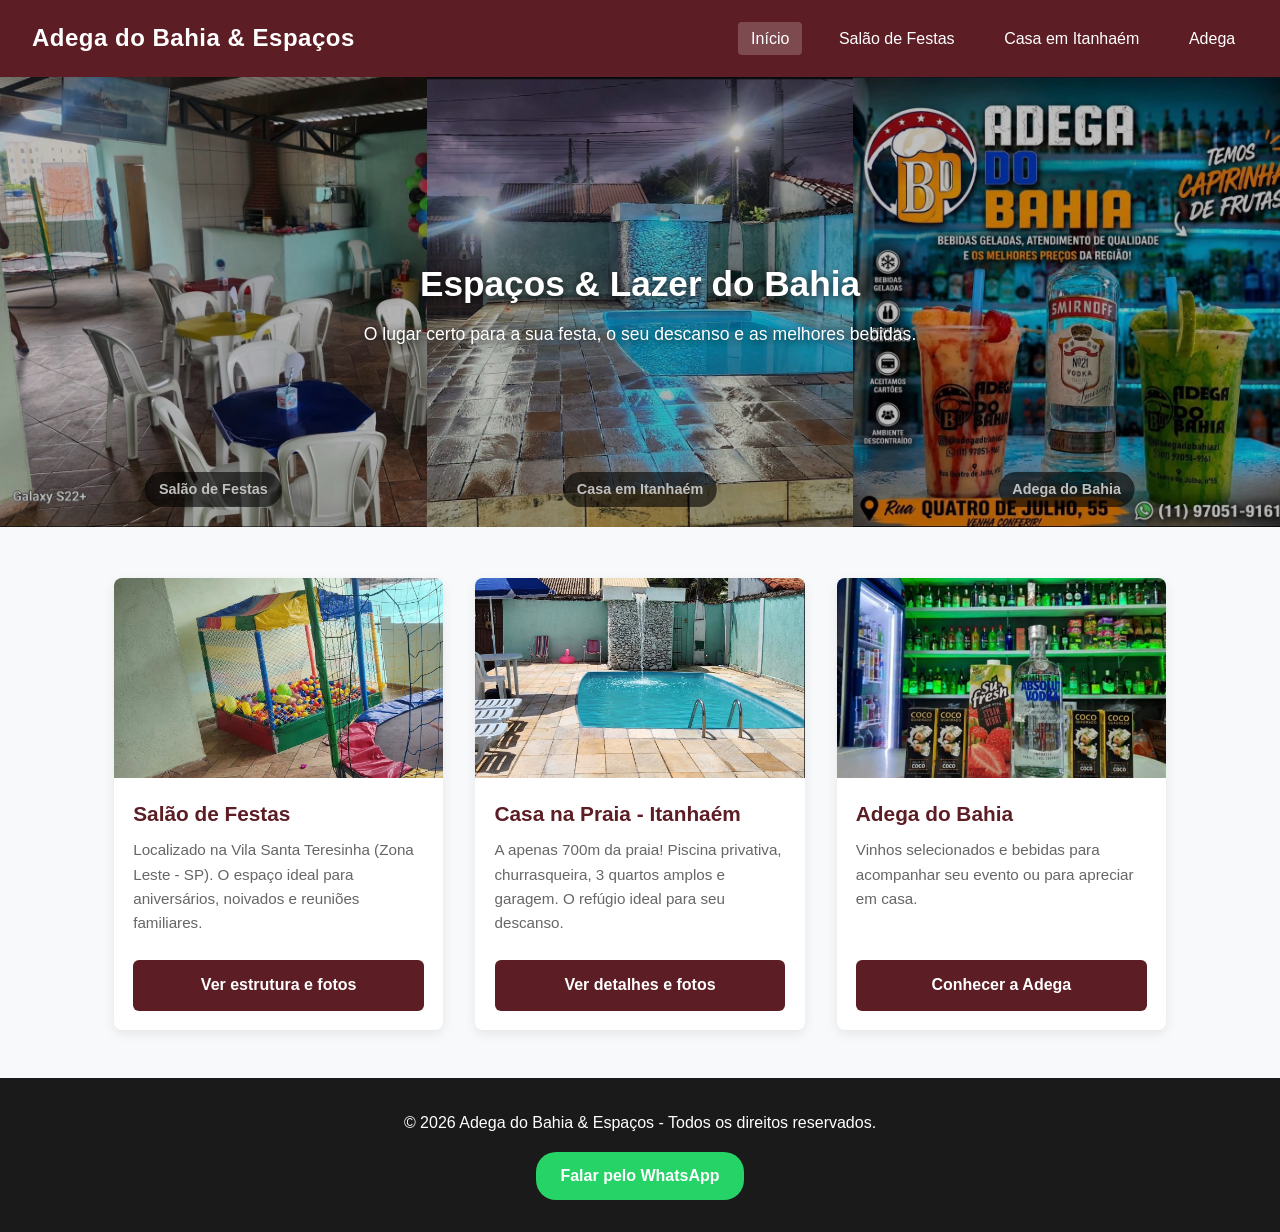
==== index.html @ 22801fde "Projeto Apresentável, só falta algumas finalizações" ====
<!DOCTYPE html>
<html lang="pt-BR">

<head>
  <meta charset="UTF-8">
  <meta name="viewport" content="width=device-width, initial-scale=1.0">
  <title>Adega do Bahia & Espaços | Festas, Lazer e Vinhos</title>
  <link rel="shortcut icon" href="imagens/favicon.jpeg" type="image/x-icon">
  <link rel="shortcut icon" href="imagens/favicon.jpeg" type="image/x-icon">
  <link rel="stylesheet" href="style.css">
  <link rel="stylesheet" href="responsividade.css">
</head>

<body>

  <!-- Cabeçalho e Navegação -->
  <header>
    <div class="logo">
      <h1>Adega do Bahia & Espaços</h1>
    </div>
    <nav>
      <ul>
        <li><a href="index.html" class="active">Início</a></li>
        <li><a href="salao.html">Salão de Festas</a></li>
        <li><a href="praia.html">Casa em Itanhaém</a></li>
        <li><a href="adega.html">Adega</a></li>
      </ul>
    </nav>
  </header>

  
  <!-- Banner Principal em Mosaico -->
  <section class="hero-mosaico">
    <div class="mosaico-item" style="background-image: url('imagens/salao.jpeg');">
      <span>Salão de Festas</span>
    </div>
    <div class="mosaico-item" style="background-image: url('imagens/casadepraia.jpeg');">
      <span>Casa em Itanhaém</span>
    </div>
    <div class="mosaico-item" style="background-image: url('imagens/adega.jpeg');">
      <span>Adega do Bahia</span>
    </div>
    <div class="hero-overlay">
      <h2>Espaços & Lazer do Bahia</h2>
      <p>O lugar certo para a sua festa, o seu descanso e as melhores bebidas.</p>
    </div>
  </section>

<br><br>

  <!-- Cartões dos Serviços -->
  <main class="servicos-grid">

    <!-- Cartão Salão -->
    <article class="card">
      <img src="imagens/img-salaofesta.jpeg" alt="Salão de Festas Zona Leste">
      <h3>Salão de Festas</h3>
      <p>Localizado na Vila Santa Teresinha (Zona Leste - SP). O espaço ideal para aniversários, noivados e reuniões
        familiares.</p>
      <a href="salao.html" class="btn">Ver estrutura e fotos</a>
    </article>

    <!-- Cartão Casa de Praia -->
    <article class="card">
      <img src="imagens/imagem-praia.jpeg" alt="Casa de Praia em Itanhaém">
      <h3>Casa na Praia - Itanhaém</h3>
      <p>A apenas 700m da praia! Piscina privativa, churrasqueira, 3 quartos amplos e garagem. O refúgio ideal para seu
        descanso.</p>
      <a href="praia.html" class="btn">Ver detalhes e fotos</a>
    </article>

    <!-- Cartão Adega -->
    <article class="card">
      <img src="imagens/imagem-adega.jpeg" alt="Adega do Bahia">
      <h3>Adega do Bahia</h3>
      <p>Vinhos selecionados e bebidas para acompanhar seu evento ou para apreciar em casa.</p>
      <a href="adega.html" class="btn">Conhecer a Adega</a>
    </article>

  </main>

  <!-- Rodapé -->
  <footer>
    <p>&copy; 2026 Adega do Bahia & Espaços - Todos os direitos reservados.</p>
    <a href="https://wa.me/5511988083419" target="_blank" class="whatsapp-btn">Falar pelo WhatsApp</a>
  </footer>

  <script src="script.js"></script>
</body>

</html>
---- style.css ----
/* ==========================================================================
   1. CONFIGURAÇÕES GERAIS E VARIÁVEIS
   ========================================================================== */
* {
  margin: 0;
  padding: 0;
  box-sizing: border-box;
  font-family: 'Segoe UI', Roboto, Helvetica, Arial, sans-serif;
}

:root {
  --primary-color: #5c1d24;      /* Tom de vinho elegante */
  --primary-hover: #401318;
  --secondary-color: #25d366;    /* Verde WhatsApp */
  --secondary-hover: #1ebc57;
  --bg-color: #f8f9fa;
  --card-bg: #ffffff;
  --text-color: #333333;
  --text-muted: #666666;
  --border-radius: 8px;
  --shadow: 0 4px 12px rgba(0, 0, 0, 0.08);
}

body {
  background-color: var(--bg-color);
  color: var(--text-color);
  line-height: 1.6;
  display: flex;
  flex-direction: column;
  min-height: 100vh;
}

/* ==========================================================================
   2. CABEÇALHO E NAVEGAÇÃO
   ========================================================================== */
header {
  background-color: var(--primary-color);
  color: #ffffff;
  padding: 1.2rem 2rem;
  display: flex;
  justify-content: space-between;
  align-items: center;
  box-shadow: 0 2px 8px rgba(0,0,0,0.15);
}

header .logo h1 {
  font-size: 1.5rem;
  font-weight: 700;
  letter-spacing: 0.5px;
}

nav ul {
  display: flex;
  list-style: none;
  gap: 1.5rem;
}

nav a {
  color: #ffffff;
  text-decoration: none;
  font-weight: 500;
  padding: 0.5rem 0.8rem;
  border-radius: 4px;
  transition: background-color 0.3s ease;
}

nav a:hover,
nav a.active {
  background-color: rgba(255, 255, 255, 0.2);
}

/* Banner Mosaico Dividido em 3 */
.hero-mosaico {
  position: relative;
  display: flex;
  height: 450px;
  width: 100%;
  overflow: hidden;
}

.mosaico-item {
  flex: 1;
  background-size: cover;
  background-position: center;
  position: relative;
  transition: flex 0.5s ease;
  filter: brightness(0.75);
}

.mosaico-item:hover {
  flex: 1.3;
  filter: brightness(0.9);
}

.mosaico-item span {
  position: absolute;
  bottom: 20px;
  left: 50%;
  transform: translateX(-50%);
  color: #ffffff;
  font-weight: bold;
  background-color: rgba(0, 0, 0, 0.6);
  padding: 6px 14px;
  border-radius: 20px;
  font-size: 0.9rem;
  white-space: nowrap;
}

.hero-overlay {
  position: absolute;
  top: 50%;
  left: 50%;
  transform: translate(-50%, -50%);
  text-align: center;
  color: #ffffff;
  pointer-events: none;
  z-index: 2;
  text-shadow: 0 2px 8px rgba(0,0,0,0.8);
  width: 90%;
}

.hero-overlay h2 {
  font-size: 2.2rem;
  margin-bottom: 0.5rem;
}

.hero-overlay p {
  font-size: 1.1rem;
}

/* ==========================================================================
   4. GRID DE CARTÕES (HOME)
   ========================================================================== */
.servicos-grid {
  display: grid;
  grid-template-columns: repeat(auto-fit, minmax(280px, 1fr));
  gap: 2rem;
  max-width: 1100px;
  margin: 0 auto 3rem auto;
  padding: 0 1.5rem;
  width: 100%;
}

.card {
  background-color: var(--card-bg);
  border-radius: var(--border-radius);
  overflow: hidden;
  box-shadow: var(--shadow);
  display: flex;
  flex-direction: column;
  transition: transform 0.3s ease, box-shadow 0.3s ease;
}

.card:hover {
  transform: translateY(-5px);
  box-shadow: 0 8px 20px rgba(0, 0, 0, 0.12);
}

.card img {
  width: 100%;
  height: 200px;
  object-fit: cover;
}

.card h3 {
  font-size: 1.3rem;
  padding: 1.2rem 1.2rem 0.5rem 1.2rem;
  color: var(--primary-color);
}

.card p {
  padding: 0 1.2rem 1.5rem 1.2rem;
  color: var(--text-muted);
  font-size: 0.95rem;
  flex-grow: 1;
}

/* ==========================================================================
   5. PÁGINAS INTERNAS (SALAO, PRAIA, ADEGA)
   ========================================================================== */
.conteudo-pagina {
  max-width: 1000px;
  margin: 2rem auto;
  padding: 0 1.5rem;
  width: 100%;
}

.conteudo-pagina h2 {
  font-size: 2rem;
  color: var(--primary-color);
  margin-bottom: 0.3rem;
}

.subtitulo {
  color: var(--text-muted);
  font-size: 1.1rem;
  margin-bottom: 2rem;
}

/* Galeria de Fotos */
.galeria {
  display: grid;
  grid-template-columns: repeat(auto-fit, minmax(250px, 1fr));
  gap: 1.2rem;
  margin-bottom: 2.5rem;
}

.galeria img {
  width: 100%;
  height: 200px;
  object-fit: cover;
  border-radius: var(--border-radius);
  box-shadow: var(--shadow);
}

/* Lista de Detalhes */
.detalhes {
  background-color: var(--card-bg);
  padding: 2rem;
  border-radius: var(--border-radius);
  box-shadow: var(--shadow);
}

.detalhes h3 {
  margin-bottom: 1rem;
  color: var(--primary-color);
}

.detalhes ul {
  list-style: none;
  margin-bottom: 2rem;
}

.detalhes li {
  padding: 0.5rem 0;
  border-bottom: 1px solid #eeeeee;
  position: relative;
  padding-left: 1.5rem;
}

.detalhes li::before {
  content: "✓";
  position: absolute;
  left: 0;
  color: var(--primary-color);
  font-weight: bold;
}

/* Caixas de Chamada (CTA) */
.cta-box {
  background-color: #f1f3f5;
  padding: 1.5rem;
  border-radius: var(--border-radius);
  text-align: center;
  margin-top: 1.5rem;
}

.cta-box h3 {
  font-size: 1.1rem;
  margin-bottom: 1rem;
  color: var(--text-color);
}

/* ==========================================================================
   6. BOTÕES
   ========================================================================== */
.btn {
  display: inline-block;
  padding: 0.8rem 1.4rem;
  background-color: var(--primary-color);
  color: #ffffff;
  text-decoration: none;
  font-weight: 600;
  border-radius: 6px;
  text-align: center;
  transition: background-color 0.3s ease;
  margin: 0 1.2rem 1.2rem 1.2rem;
}

.btn:hover {
  background-color: var(--primary-hover);
}

.btn-whats {
  background-color: var(--secondary-color);
  margin: 0;
  font-size: 1.05rem;
}

.btn-whats:hover {
  background-color: var(--secondary-hover);
}

/* ==========================================================================
   7. RODAPÉ
   ========================================================================== */
footer {
  margin-top: auto;
  background-color: #1a1a1a;
  color: #ffffff;
  text-align: center;
  padding: 2rem 1.5rem;
  display: flex;
  flex-direction: column;
  align-items: center;
  gap: 1rem;
}

.whatsapp-btn {
  background-color: var(--secondary-color);
  color: #ffffff;
  padding: 0.7rem 1.5rem;
  text-decoration: none;
  font-weight: 600;
  border-radius: 20px;
  transition: background-color 0.3s ease;
}

.whatsapp-btn:hover {
  background-color: var(--secondary-hover);
}
---- responsividade.css ----
/* ==========================================================================
   AJUSTES RESPONSIVOS (CELULARES E TABLETS)
   ========================================================================== */

/* Tablets e Celulares Maiores (até 768px) */
@media (max-width: 768px) {
  header {
    flex-direction: column;
    gap: 1rem;
    text-align: center;
    padding: 1rem;
  }

  nav ul {
    gap: 0.5rem;
    flex-wrap: wrap;
    justify-content: center;
  }

  nav a {
    font-size: 0.95rem;
    padding: 0.4rem 0.6rem;
  }

  .hero {
    padding: 2.5rem 1rem;
  }

  .hero h2 {
    font-size: 1.6rem;
  }

  .hero p {
    font-size: 0.95rem;
  }

  .conteudo-pagina h2 {
    font-size: 1.6rem;
  }

  .subtitulo {
    font-size: 1rem;
  }

  .detalhes {
    padding: 1.2rem;
  }

/* Base Desktop */
.hero-mosaico {
  position: relative;
  display: flex;
  height: 420px;
  width: 100%;
  overflow: hidden;
}

.mosaico-item {
  flex: 1;
  background-size: cover;
  background-position: center;
  position: relative;
  transition: flex 0.5s ease;
  filter: brightness(0.7);
}

.mosaico-item:hover {
  flex: 1.4;
  filter: brightness(0.85);
}

.mosaico-item span {
  position: absolute;
  bottom: 25px;
  left: 50%;
  transform: translateX(-50%);
  color: #fff;
  font-weight: 600;
  background-color: rgba(0, 0, 0, 0.65);
  padding: 6px 16px;
  border-radius: 20px;
  font-size: 0.85rem;
  white-space: nowrap;
}

.hero-overlay {
  position: absolute;
  top: 50%;
  left: 50%;
  transform: translate(-50%, -50%);
  text-align: center;
  color: #ffffff;
  pointer-events: none;
  z-index: 2;
  text-shadow: 0 2px 10px rgba(0,0,0,0.85);
  width: 85%;
}

.hero-overlay h2 {
  font-size: 2.2rem;
  margin-bottom: 0.5rem;
}

.hero-overlay p {
  font-size: 1.1rem;
}

  .hero-mosaico {
    height: 320px;
    flex-direction: row;
    overflow-x: auto;
    scroll-snap-type: x mandatory;
    scroll-behavior: smooth;
    -webkit-overflow-scrolling: touch;
  }

  .mosaico-item {
    flex: 0 0 100%; /* Cada imagem ocupa 100% da tela no celular */
    width: 100%;
    height: 100%;
    scroll-snap-align: start;
    filter: brightness(0.65); /* Mantém o fundo escuro para destacar o texto */
  }

  .hero-overlay {
    width: 90%;
  }

  .hero-overlay h2 {
    font-size: 1.6rem;
  }

  .hero-overlay p {
    font-size: 0.95rem;
  }

  .mosaico-item span {
    bottom: 15px;
    font-size: 0.75rem;
  }
}


/* Celulares Pequenos (até 480px) */
@media (max-width: 480px) {
  header .logo h1 {
    font-size: 1.2rem;
  }

  .servicos-grid {
    grid-template-columns: 1fr;
    padding: 0 1rem;
  }

  .galeria {
    grid-template-columns: 1fr;
  }

  .btn {
    display: block;
    margin: 0 1rem 1rem 1rem;
  }

  .btn-whats {
    margin: 0;
    width: 100%;
  }

  footer {
    padding: 1.5rem 1rem;
    font-size: 0.9rem;
  }
}
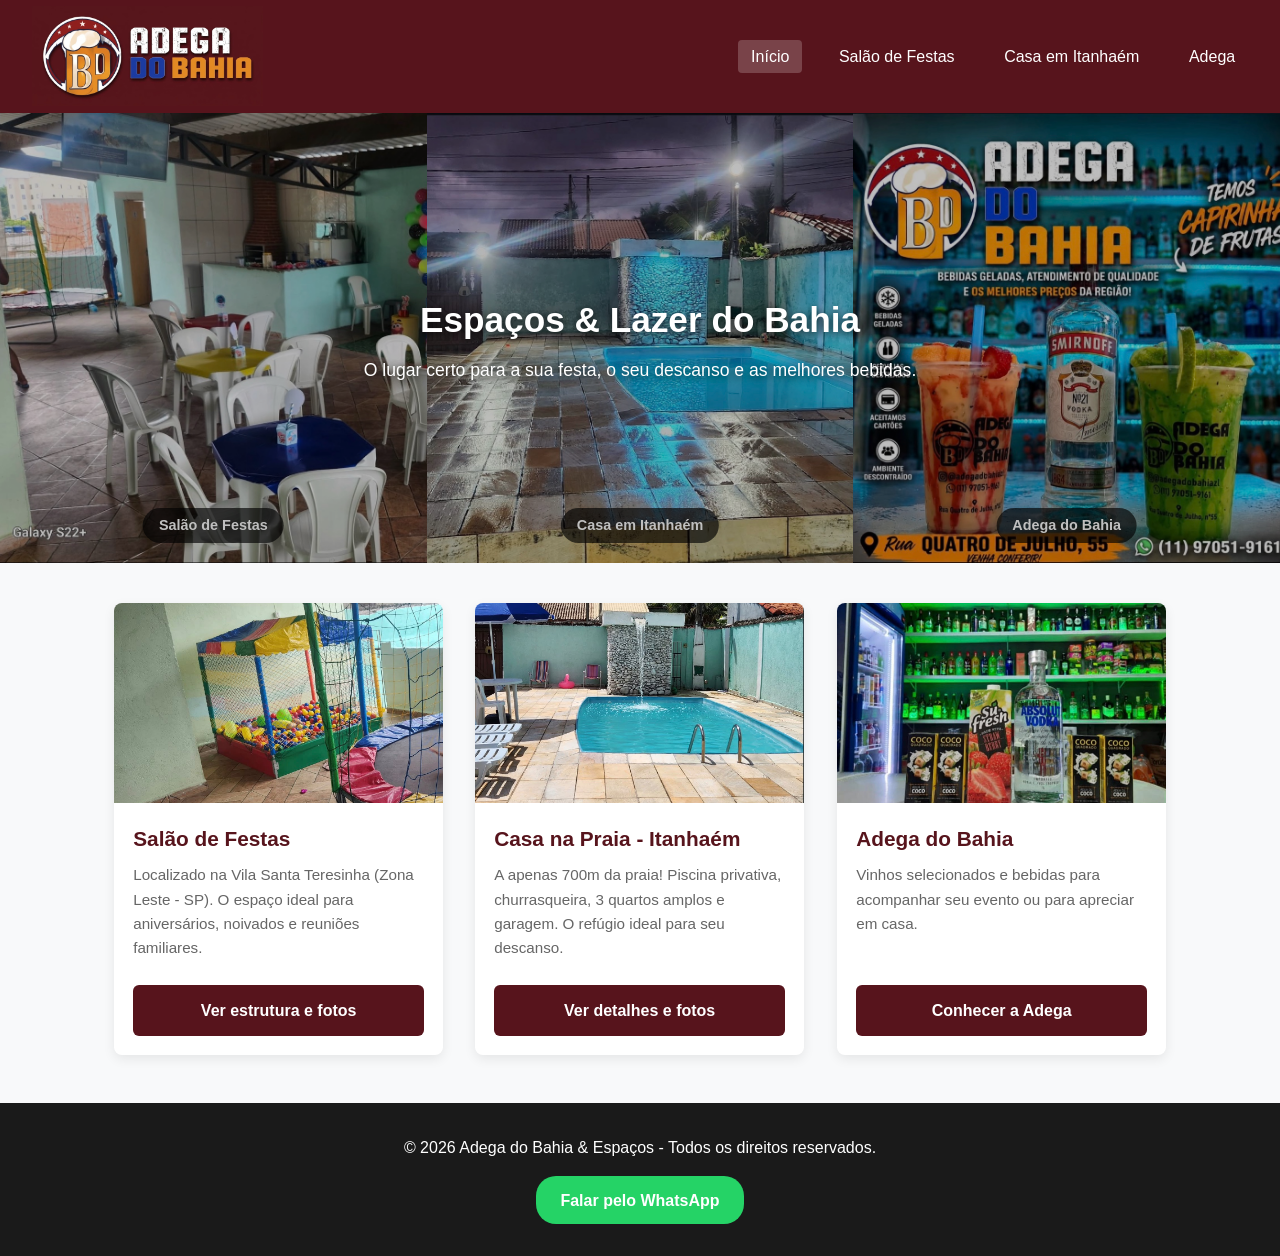
==== commit 59c268f0: "Ajustes Finais" ====
--- a/index.html
+++ b/index.html
@@ -4,9 +4,26 @@
 <head>
   <meta charset="UTF-8">
   <meta name="viewport" content="width=device-width, initial-scale=1.0">
-  <title>Adega do Bahia & Espaços | Festas, Lazer e Vinhos</title>
+  
+  <!-- SEO Básico -->
+  <title>Adega do Bahia & Espaços | Salão de Festas, Casa em Itanhaém e Adega</title>
+  <meta name="description" content="Espaços para eventos na Vila Santa Teresinha (Zona Leste SP), casa de praia com piscina em Itanhaém e adega com bebidas selecionadas. Reserve já!">
+  <meta name="robots" content="index, follow">
+  <!-- Subsitua 'https://www.adegadobahia.com.br' pelo seu domínio final quando tiver -->
+  <link rel="canonical" href="https://rafaelsil1.github.io/adegadobahia-landing-page/">
+
+  <!-- Favicon -->
   <link rel="shortcut icon" href="imagens/favicon.jpeg" type="image/x-icon">
-  <link rel="shortcut icon" href="imagens/favicon.jpeg" type="image/x-icon">
+
+  <!-- Open Graph / Redes Sociais e WhatsApp -->
+  <meta property="og:type" content="website">
+  <meta property="og:title" content="Adega do Bahia & Espaços | Festas, Lazer e Vinhos">
+  <meta property="og:description" content="Salão de festas na Zona Leste, casa de praia com piscina em Itanhaém e adega completa para seu evento.">
+  <meta property="og:image" content="imagens/logo.jpg">
+  <meta property="og:locale" content="pt_BR">
+
+  <!-- Font Awesome & CSS -->
+   <link rel="stylesheet" href="https://cdnjs.cloudflare.com/ajax/libs/font-awesome/6.5.1/css/all.min.css">
   <link rel="stylesheet" href="style.css">
   <link rel="stylesheet" href="responsividade.css">
 </head>
@@ -16,10 +33,30 @@
   <!-- Cabeçalho e Navegação -->
   <header>
     <div class="logo">
-      <h1>Adega do Bahia & Espaços</h1>
+      <a href="index.html">
+        <img src="imagens/logo.jpg" alt="Logo Adega do Bahia & Espaços" class="logo-desktop">
+        <img src="imagens/logo-versao-mobile.jpg" alt="Logo Adega do Bahia & Espaços" class="logo-mobile">
+      </a>
     </div>
-    <nav>
+
+    <!-- Navegação Desktop -->
+    <nav class="nav-desktop" aria-label="Navegação Principal">
       <ul>
+        <li><a href="index.html" class="active">Início</a></li>
+        <li><a href="salao.html">Salão de Festas</a></li>
+        <li><a href="praia.html">Casa em Itanhaém</a></li>
+        <li><a href="adega.html">Adega</a></li>
+      </ul>
+    </nav>
+
+    <!-- Botão Menu Mobile -->
+    <button class="menu-btn" id="menu-btn" aria-label="Abrir menu de navegação" aria-expanded="false" aria-controls="nav-menu">
+      <i class="fa-solid fa-bars"></i>
+    </button>
+
+    <!-- Menu Mobile -->
+    <nav class="nav-menu" id="nav-menu" aria-label="Navegação Mobile">
+      <ul class="ul-list2">
         <li><a href="index.html" class="active">Início</a></li>
         <li><a href="salao.html">Salão de Festas</a></li>
         <li><a href="praia.html">Casa em Itanhaém</a></li>
@@ -28,16 +65,20 @@
     </nav>
   </header>
 
-  
+  <!-- H1 Principal Oculto Visualmente (Crucial para SEO) -->
+  <h1 class="sr-only" style="position:absolute; width:1px; height:1px; padding:0; margin:-1px; overflow:hidden; clip:rect(0,0,0,0); border:0;">
+    Adega do Bahia e Espaços de Lazer
+  </h1>
+
   <!-- Banner Principal em Mosaico -->
-  <section class="hero-mosaico">
-    <div class="mosaico-item" style="background-image: url('imagens/salao.jpeg');">
+  <section class="hero-mosaico" aria-label="Apresentação dos Espaços">
+    <div class="mosaico-item" style="background-image: url('imagens/salao.jpeg');" role="img" aria-label="Salão de Festas do Bahia">
       <span>Salão de Festas</span>
     </div>
-    <div class="mosaico-item" style="background-image: url('imagens/casadepraia.jpeg');">
+    <div class="mosaico-item" style="background-image: url('imagens/casadepraia.jpeg');" role="img" aria-label="Casa de Praia em Itanhaém">
       <span>Casa em Itanhaém</span>
     </div>
-    <div class="mosaico-item" style="background-image: url('imagens/adega.jpeg');">
+    <div class="mosaico-item" style="background-image: url('imagens/adega.jpeg');" role="img" aria-label="Adega do Bahia">
       <span>Adega do Bahia</span>
     </div>
     <div class="hero-overlay">
@@ -46,32 +87,28 @@
     </div>
   </section>
 
-<br><br>
-
-  <!-- Cartões dos Serviços -->
-  <main class="servicos-grid">
+  <!-- Conteúdo Principal / Cartões dos Serviços -->
+  <main class="servicos-grid" id="conteudo-principal">
 
     <!-- Cartão Salão -->
     <article class="card">
-      <img src="imagens/img-salaofesta.jpeg" alt="Salão de Festas Zona Leste">
+      <img src="imagens/img-salaofesta.jpeg" alt="Salão de Festas para alugar na Vila Santa Teresinha, Zona Leste SP">
       <h3>Salão de Festas</h3>
-      <p>Localizado na Vila Santa Teresinha (Zona Leste - SP). O espaço ideal para aniversários, noivados e reuniões
-        familiares.</p>
+      <p>Localizado na Vila Santa Teresinha (Zona Leste - SP). O espaço ideal para aniversários, noivados e reuniões familiares.</p>
       <a href="salao.html" class="btn">Ver estrutura e fotos</a>
     </article>
 
     <!-- Cartão Casa de Praia -->
     <article class="card">
-      <img src="imagens/imagem-praia.jpeg" alt="Casa de Praia em Itanhaém">
+      <img src="imagens/imagem-praia.jpeg" alt="Casa de praia para temporada com piscina privativa em Itanhaém">
       <h3>Casa na Praia - Itanhaém</h3>
-      <p>A apenas 700m da praia! Piscina privativa, churrasqueira, 3 quartos amplos e garagem. O refúgio ideal para seu
-        descanso.</p>
+      <p>A apenas 700m da praia! Piscina privativa, churrasqueira, 3 quartos amplos e garagem. O refúgio ideal para seu descanso.</p>
       <a href="praia.html" class="btn">Ver detalhes e fotos</a>
     </article>
 
     <!-- Cartão Adega -->
     <article class="card">
-      <img src="imagens/imagem-adega.jpeg" alt="Adega do Bahia">
+      <img src="imagens/imagem-adega.jpeg" alt="Adega do Bahia com bebidas e vinhos selecionados">
       <h3>Adega do Bahia</h3>
       <p>Vinhos selecionados e bebidas para acompanhar seu evento ou para apreciar em casa.</p>
       <a href="adega.html" class="btn">Conhecer a Adega</a>
@@ -82,10 +119,10 @@
   <!-- Rodapé -->
   <footer>
     <p>&copy; 2026 Adega do Bahia & Espaços - Todos os direitos reservados.</p>
-    <a href="https://wa.me/5511988083419" target="_blank" class="whatsapp-btn">Falar pelo WhatsApp</a>
+    <a href="https://wa.me/5511988083419" target="_blank" rel="noopener noreferrer" class="whatsapp-btn">Falar pelo WhatsApp</a>
   </footer>
 
-  <script src="script.js"></script>
+  <script src="javascript.js"></script>
 </body>
 
 </html>
--- a/style.css
+++ b/style.css
@@ -1,6 +1,10 @@
 /* ==========================================================================
    1. CONFIGURAÇÕES GERAIS E VARIÁVEIS
    ========================================================================== */
+html {
+  scroll-behavior: smooth;
+}
+
 * {
   margin: 0;
   padding: 0;
@@ -9,9 +13,9 @@
 }
 
 :root {
-  --primary-color: #5c1d24;      /* Tom de vinho elegante */
+  --primary-color: #57141c;     /* Tom de vinho elegante */
   --primary-hover: #401318;
-  --secondary-color: #25d366;    /* Verde WhatsApp */
+  --secondary-color: #25d366;   /* Verde WhatsApp */
   --secondary-hover: #1ebc57;
   --bg-color: #f8f9fa;
   --card-bg: #ffffff;
@@ -30,23 +34,50 @@
   min-height: 100vh;
 }
 
+/* Classe utilitária de acessibilidade e SEO (H1 oculto) */
+.sr-only {
+  position: absolute !important;
+  width: 1px !important;
+  height: 1px !important;
+  padding: 0 !important;
+  margin: -1px !important;
+  overflow: hidden !important;
+  clip: rect(0, 0, 0, 0) !important;
+  white-space: nowrap !important;
+  border: 0 !important;
+}
+
 /* ==========================================================================
    2. CABEÇALHO E NAVEGAÇÃO
    ========================================================================== */
 header {
   background-color: var(--primary-color);
-  color: #ffffff;
-  padding: 1.2rem 2rem;
+  padding: 0.4rem 2rem;
   display: flex;
   justify-content: space-between;
   align-items: center;
-  box-shadow: 0 2px 8px rgba(0,0,0,0.15);
-}
-
-header .logo h1 {
-  font-size: 1.5rem;
-  font-weight: 700;
-  letter-spacing: 0.5px;
+  position: relative;
+  z-index: 10;
+}
+
+.logo a {
+  display: flex;
+  align-items: center;
+  text-decoration: none;
+}
+
+.logo-desktop {
+  display: block;
+  height: 100px;
+  width: auto;
+  object-fit: contain;
+}
+
+.logo-mobile {
+  display: none;
+  height: 60px;
+  width: auto;
+  object-fit: contain;
 }
 
 nav ul {
@@ -69,13 +100,35 @@
   background-color: rgba(255, 255, 255, 0.2);
 }
 
-/* Banner Mosaico Dividido em 3 */
+/* Botões do Menu Mobile (padrão oculto no desktop) */
+.nav-menu {
+  display: none;
+}
+
+.menu-btn {
+  cursor: pointer;
+  display: none;
+  background: none;
+  border: none;
+  padding: 0.5rem;
+}
+
+.menu-btn i {
+  color: #ffffff;
+  font-size: 1.8rem;
+}
+
+/* ==========================================================================
+   3. BANNER PRINCIPAL (HERO MOSAICO)
+   ========================================================================== */
 .hero-mosaico {
   position: relative;
   display: flex;
   height: 450px;
   width: 100%;
   overflow: hidden;
+  user-select: none;
+  -webkit-user-drag: none;
 }
 
 .mosaico-item {
@@ -83,8 +136,9 @@
   background-size: cover;
   background-position: center;
   position: relative;
-  transition: flex 0.5s ease;
+  transition: flex 0.5s ease, filter 0.5s ease;
   filter: brightness(0.75);
+  will-change: flex;
 }
 
 .mosaico-item:hover {
@@ -99,8 +153,8 @@
   transform: translateX(-50%);
   color: #ffffff;
   font-weight: bold;
-  background-color: rgba(0, 0, 0, 0.6);
-  padding: 6px 14px;
+  background-color: rgba(0, 0, 0, 0.65);
+  padding: 6px 16px;
   border-radius: 20px;
   font-size: 0.9rem;
   white-space: nowrap;
@@ -115,13 +169,14 @@
   color: #ffffff;
   pointer-events: none;
   z-index: 2;
-  text-shadow: 0 2px 8px rgba(0,0,0,0.8);
+  text-shadow: 0 2px 8px rgba(0, 0, 0, 0.8);
   width: 90%;
 }
 
 .hero-overlay h2 {
   font-size: 2.2rem;
   margin-bottom: 0.5rem;
+  font-weight: 700;
 }
 
 .hero-overlay p {
@@ -129,14 +184,14 @@
 }
 
 /* ==========================================================================
-   4. GRID DE CARTÕES (HOME)
+   4. GRID DE CARTÕES (INÍCIO)
    ========================================================================== */
 .servicos-grid {
   display: grid;
   grid-template-columns: repeat(auto-fit, minmax(280px, 1fr));
   gap: 2rem;
   max-width: 1100px;
-  margin: 0 auto 3rem auto;
+  margin: 2.5rem auto 3rem auto;
   padding: 0 1.5rem;
   width: 100%;
 }
@@ -149,6 +204,7 @@
   display: flex;
   flex-direction: column;
   transition: transform 0.3s ease, box-shadow 0.3s ease;
+  will-change: transform;
 }
 
 .card:hover {
@@ -185,6 +241,7 @@
   width: 100%;
 }
 
+.conteudo-pagina h1,
 .conteudo-pagina h2 {
   font-size: 2rem;
   color: var(--primary-color);
@@ -197,15 +254,76 @@
   margin-bottom: 2rem;
 }
 
-/* Galeria de Fotos */
+/* Slider / Carrossel de Fotos */
 .galeria {
+  display: flex;
+  align-items: center;
+  justify-content: center;
+  gap: 1.2rem;
+  margin-bottom: 2rem;
+  touch-action: pan-y;
+}
+
+.galeria img {
+  display: none;
+  width: 280px;
+  height: 200px;
+  object-fit: cover;
+  border-radius: 12px;
+  box-shadow: 0 4px 15px rgba(0, 0, 0, 0.15);
+  opacity: 0;
+  transform: scale(0.95);
+  transition: opacity 0.5s ease, transform 0.5s ease;
+  will-change: opacity, transform;
+}
+
+.galeria img.ativa {
+  display: block;
+  opacity: 1;
+  transform: scale(1);
+}
+
+/* Botões de Navegação do Carrossel */
+#prev,
+#next {
+  width: 48px;
+  height: 48px;
+  border-radius: 50%;
+  border: none;
+  background-color: var(--primary-color);
+  color: #ffffff;
+  font-size: 1.2rem;
+  font-weight: bold;
+  cursor: pointer;
+  display: flex;
+  align-items: center;
+  justify-content: center;
+  box-shadow: 0 4px 10px rgba(87, 20, 28, 0.3);
+  transition: all 0.3s ease;
+  will-change: transform;
+}
+
+#prev:hover,
+#next:hover {
+  background-color: var(--primary-hover);
+  transform: translateY(-3px);
+  box-shadow: 0 6px 14px rgba(64, 19, 24, 0.4);
+}
+
+#prev:active,
+#next:active {
+  transform: translateY(0) scale(0.95);
+}
+
+/* Galeria em Grade (Salão e Adega) */
+.galerya {
   display: grid;
   grid-template-columns: repeat(auto-fit, minmax(250px, 1fr));
   gap: 1.2rem;
   margin-bottom: 2.5rem;
 }
 
-.galeria img {
+.galerya img {
   width: 100%;
   height: 200px;
   object-fit: cover;
@@ -213,7 +331,7 @@
   box-shadow: var(--shadow);
 }
 
-/* Lista de Detalhes */
+/* Bloco de Detalhes */
 .detalhes {
   background-color: var(--card-bg);
   padding: 2rem;
@@ -221,9 +339,12 @@
   box-shadow: var(--shadow);
 }
 
+.detalhes h2,
 .detalhes h3 {
+  margin-top: 1rem;
   margin-bottom: 1rem;
   color: var(--primary-color);
+  font-size: 1.4rem;
 }
 
 .detalhes ul {
@@ -232,10 +353,10 @@
 }
 
 .detalhes li {
-  padding: 0.5rem 0;
+  padding: 0.6rem 0;
   border-bottom: 1px solid #eeeeee;
   position: relative;
-  padding-left: 1.5rem;
+  padding-left: 1.6rem;
 }
 
 .detalhes li::before {
@@ -246,15 +367,16 @@
   font-weight: bold;
 }
 
-/* Caixas de Chamada (CTA) */
+/* Caixas de Chamada para Ação (CTA) */
 .cta-box {
   background-color: #f1f3f5;
   padding: 1.5rem;
   border-radius: var(--border-radius);
   text-align: center;
-  margin-top: 1.5rem;
-}
-
+  margin-top: 1.8rem;
+}
+
+.cta-box h2,
 .cta-box h3 {
   font-size: 1.1rem;
   margin-bottom: 1rem;
@@ -273,7 +395,7 @@
   font-weight: 600;
   border-radius: 6px;
   text-align: center;
-  transition: background-color 0.3s ease;
+  transition: background-color 0.3s ease, transform 0.2s ease;
   margin: 0 1.2rem 1.2rem 1.2rem;
 }
 
@@ -318,5 +440,4 @@
 
 .whatsapp-btn:hover {
   background-color: var(--secondary-hover);
-}
-
+}
--- a/responsividade.css
+++ b/responsividade.css
@@ -2,111 +2,119 @@
    AJUSTES RESPONSIVOS (CELULARES E TABLETS)
    ========================================================================== */
 
-/* Tablets e Celulares Maiores (até 768px) */
+/* --------------------------------------------------------------------------
+   1. TABLETS E CELULARES MAIORES (Até 768px)
+   -------------------------------------------------------------------------- */
 @media (max-width: 768px) {
+  
+  /* Header e Navegação Mobile */
   header {
+    display: flex;
+    flex-direction: row;
+    justify-content: space-between;
+    align-items: center;
+    padding: 0.8rem 1rem;
+    position: sticky;
+    top: 0;
+    z-index: 999;
+    width: 100%;
+    background-color: var(--primary-color);
+  }
+
+  .logo-desktop {
+    display: none;
+  }
+
+  .logo-mobile {
+    display: block;
+    height: 50px;
+    width: auto;
+  }
+
+  .nav-desktop {
+    display: none;
+  }
+
+  .menu-btn {
+    display: flex;
+    align-items: center;
+    justify-content: center;
+    position: relative;
+    z-index: 10;
+  }
+
+  /* Gaveta do Menu Hambúrguer Dropdown */
+  .nav-menu {
+    display: flex;
+    position: absolute;
+    top: 100%;
+    left: 0;
+    width: 100%;
+    height: auto;
+    border-top: 1px solid rgba(255, 255, 255, 0.15);
+    background-color: var(--primary-color);
+    z-index: 5;
+    box-shadow: 0 8px 16px rgba(0, 0, 0, 0.2);
+
+    /* Estado Inicial: Oculto para cima */
+    opacity: 0;
+    visibility: hidden;
+    transform: translateY(-10px);
+    transition: all 0.3s ease-in-out;
+    will-change: opacity, transform, visibility;
+  }
+
+  /* Estado Ativo do Menu (Acionado via JS) */
+  .nav-menu.show {
+    opacity: 1;
+    visibility: visible;
+    transform: translateY(0);
+  }
+
+  .ul-list2 {
+    display: flex;
     flex-direction: column;
-    gap: 1rem;
+    width: 100%;
+    padding: 1.5rem 0;
+    gap: 1.2rem;
+    align-items: center;
+    list-style: none;
+    margin: 0;
+  }
+
+  .ul-list2 a {
+    color: #ffffff;
+    text-decoration: none;
+    font-size: 1.15rem;
+    font-weight: 500;
+    width: 100%;
     text-align: center;
-    padding: 1rem;
-  }
-
-  nav ul {
-    gap: 0.5rem;
-    flex-wrap: wrap;
-    justify-content: center;
-  }
-
-  nav a {
-    font-size: 0.95rem;
-    padding: 0.4rem 0.6rem;
-  }
-
+    padding: 0.4rem 0;
+  }
+
+  /* Textos e Títulos nas Páginas */
   .hero {
     padding: 2.5rem 1rem;
   }
 
-  .hero h2 {
-    font-size: 1.6rem;
-  }
-
-  .hero p {
-    font-size: 0.95rem;
-  }
-
+  .hero h2,
   .conteudo-pagina h2 {
     font-size: 1.6rem;
   }
 
+  .hero p,
   .subtitulo {
-    font-size: 1rem;
+    font-size: 0.95rem;
   }
 
   .detalhes {
     padding: 1.2rem;
   }
 
-/* Base Desktop */
-.hero-mosaico {
-  position: relative;
-  display: flex;
-  height: 420px;
-  width: 100%;
-  overflow: hidden;
-}
-
-.mosaico-item {
-  flex: 1;
-  background-size: cover;
-  background-position: center;
-  position: relative;
-  transition: flex 0.5s ease;
-  filter: brightness(0.7);
-}
-
-.mosaico-item:hover {
-  flex: 1.4;
-  filter: brightness(0.85);
-}
-
-.mosaico-item span {
-  position: absolute;
-  bottom: 25px;
-  left: 50%;
-  transform: translateX(-50%);
-  color: #fff;
-  font-weight: 600;
-  background-color: rgba(0, 0, 0, 0.65);
-  padding: 6px 16px;
-  border-radius: 20px;
-  font-size: 0.85rem;
-  white-space: nowrap;
-}
-
-.hero-overlay {
-  position: absolute;
-  top: 50%;
-  left: 50%;
-  transform: translate(-50%, -50%);
-  text-align: center;
-  color: #ffffff;
-  pointer-events: none;
-  z-index: 2;
-  text-shadow: 0 2px 10px rgba(0,0,0,0.85);
-  width: 85%;
-}
-
-.hero-overlay h2 {
-  font-size: 2.2rem;
-  margin-bottom: 0.5rem;
-}
-
-.hero-overlay p {
-  font-size: 1.1rem;
-}
-
+  /* Mosaico Principal do Banner (Carrossel Horizontal no Celular) */
   .hero-mosaico {
     height: 320px;
+    display: flex;
     flex-direction: row;
     overflow-x: auto;
     scroll-snap-type: x mandatory;
@@ -115,11 +123,22 @@
   }
 
   .mosaico-item {
-    flex: 0 0 100%; /* Cada imagem ocupa 100% da tela no celular */
+    flex: 0 0 100%;
     width: 100%;
     height: 100%;
     scroll-snap-align: start;
-    filter: brightness(0.65); /* Mantém o fundo escuro para destacar o texto */
+    filter: brightness(0.5); /* Mantém fundo escuro para realçar texto */
+    background-size: cover;
+    background-position: center;
+  }
+
+  .mosaico-item span {
+    position: absolute;
+    bottom: 15px;
+    left: 50%;
+    transform: translateX(-50%);
+    font-size: 0.75rem;
+    padding: 4px 12px;
   }
 
   .hero-overlay {
@@ -134,31 +153,68 @@
     font-size: 0.95rem;
   }
 
-  .mosaico-item span {
-    bottom: 15px;
-    font-size: 0.75rem;
+  /* Galeria de Fotos e Navegação Mobile */
+  #prev,
+  #next {
+    display: none; /* Oculta setas no mobile em favor de gestos/indicadores */
+  }
+
+  .galeria {
+    gap: 0;
+    flex-direction: column;
+  }
+
+  .galeria img {
+    width: 100%;
+    max-width: 350px;
+    height: 250px;
+  }
+
+  .ajuste {
+    object-fit: cover;
+    object-position: right;
+  }
+
+  /* Indicadores da Galeria (Bolinhas) */
+  .indicadores {
+    display: flex;
+    justify-content: center;
+    align-items: center;
+    gap: 8px;
+    margin-top: 12px;
+  }
+
+  .dot {
+    width: 10px;
+    height: 10px;
+    background-color: #cccccc;
+    border-radius: 50%;
+    transition: all 0.3s ease;
+    cursor: pointer;
+  }
+
+  .dot.ativo {
+    background-color: var(--primary-color);
+    width: 12px;
+    height: 12px;
   }
 }
 
-
-/* Celulares Pequenos (até 480px) */
+/* --------------------------------------------------------------------------
+   2. CELULARES PEQUENOS (Até 480px)
+   -------------------------------------------------------------------------- */
 @media (max-width: 480px) {
-  header .logo h1 {
-    font-size: 1.2rem;
-  }
-
-  .servicos-grid {
+
+  .servicos-grid,
+  .galerya {
     grid-template-columns: 1fr;
     padding: 0 1rem;
   }
 
-  .galeria {
-    grid-template-columns: 1fr;
-  }
-
   .btn {
     display: block;
-    margin: 0 1rem 1rem 1rem;
+    margin: 0 0 1rem 0;
+    width: 100%;
   }
 
   .btn-whats {
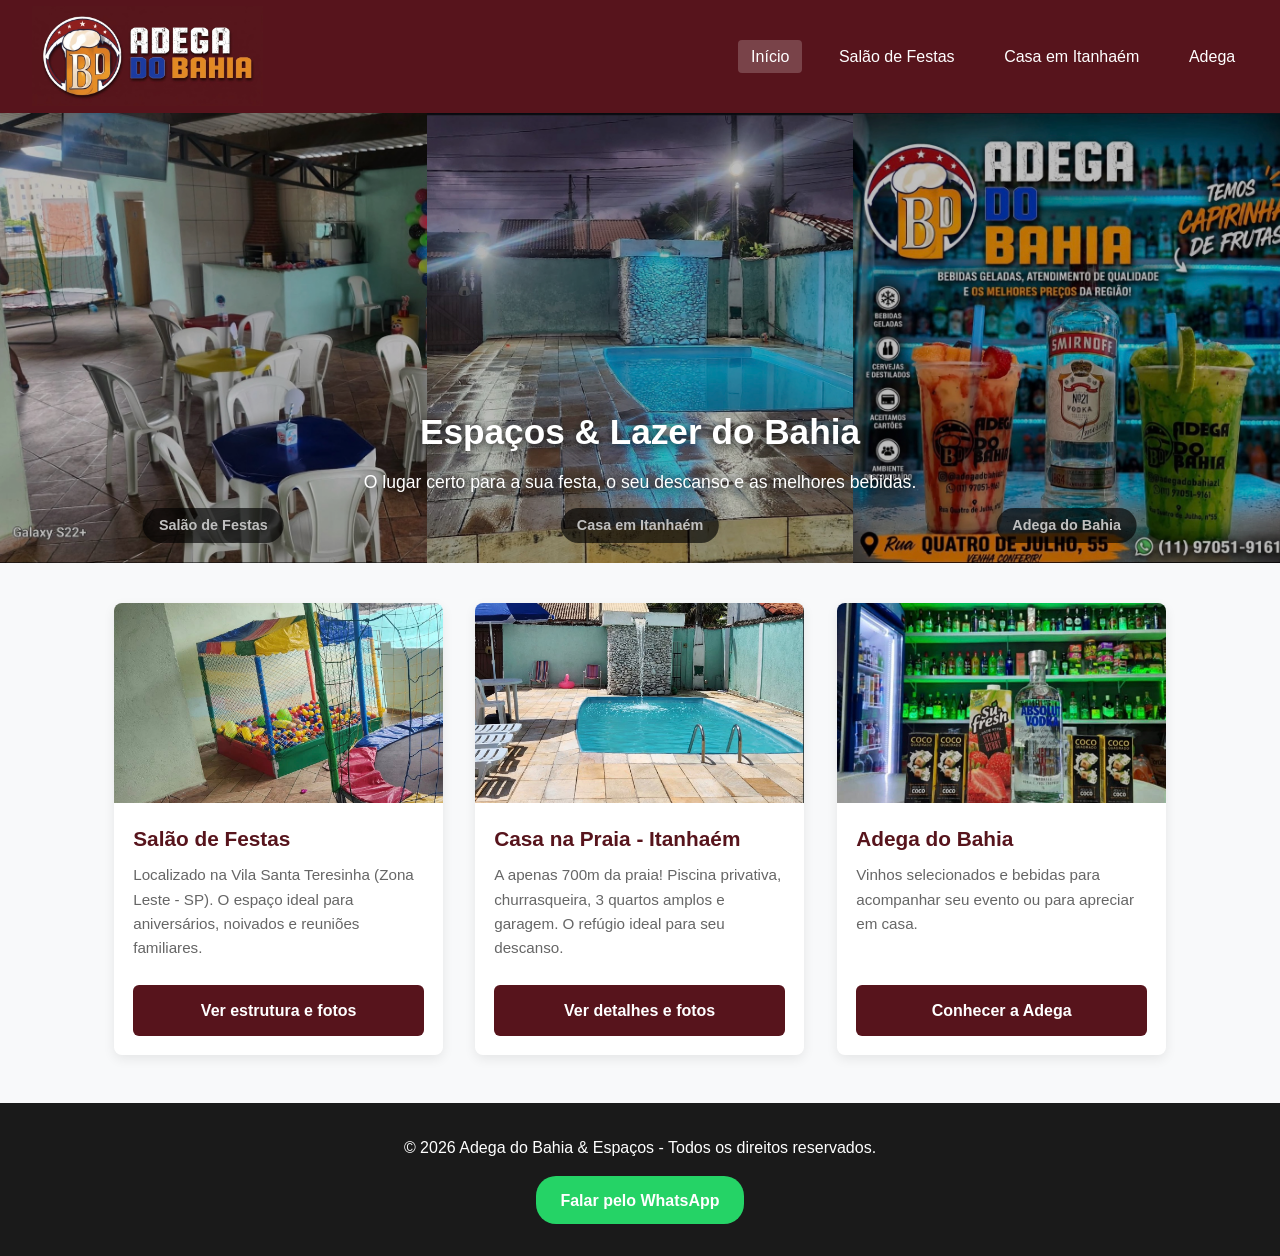
==== commit af6bd06b: "Update index.html" ====
--- a/index.html
+++ b/index.html
@@ -10,7 +10,7 @@
   <meta name="description" content="Espaços para eventos na Vila Santa Teresinha (Zona Leste SP), casa de praia com piscina em Itanhaém e adega com bebidas selecionadas. Reserve já!">
   <meta name="robots" content="index, follow">
   <!-- Subsitua 'https://www.adegadobahia.com.br' pelo seu domínio final quando tiver -->
-  <link rel="canonical" href="https://rafaelsil1.github.io/adegadobahia-landing-page/">
+  <link rel="canonical" href="https://adegadobahia.pages.dev/">
 
   <!-- Favicon -->
   <link rel="shortcut icon" href="imagens/favicon.jpeg" type="image/x-icon">
@@ -70,7 +70,10 @@
     Adega do Bahia e Espaços de Lazer
   </h1>
 
-  <!-- Banner Principal em Mosaico -->
+  <!-- Envolva a section e o overlay em um container pai -->
+<div class="hero-container">
+
+  <!-- Carrossel (apenas as imagens e os spans) -->
   <section class="hero-mosaico" aria-label="Apresentação dos Espaços">
     <div class="mosaico-item" style="background-image: url('imagens/salao.jpeg');" role="img" aria-label="Salão de Festas do Bahia">
       <span>Salão de Festas</span>
@@ -81,11 +84,16 @@
     <div class="mosaico-item" style="background-image: url('imagens/adega.jpeg');" role="img" aria-label="Adega do Bahia">
       <span>Adega do Bahia</span>
     </div>
-    <div class="hero-overlay">
-      <h2>Espaços & Lazer do Bahia</h2>
-      <p>O lugar certo para a sua festa, o seu descanso e as melhores bebidas.</p>
-    </div>
   </section>
+
+  <!-- O Texto Fixo fica AQUI, fora do carrossel que rola -->
+  <div class="hero-overlay">
+    <h2>Espaços & Lazer do Bahia</h2>
+    <p>O lugar certo para a sua festa, o seu descanso e as melhores bebidas.</p>
+  </div>
+
+</div>
+
 
   <!-- Conteúdo Principal / Cartões dos Serviços -->
   <main class="servicos-grid" id="conteudo-principal">
--- a/responsividade.css
+++ b/responsividade.css
@@ -111,47 +111,72 @@
     padding: 1.2rem;
   }
 
-  /* Mosaico Principal do Banner (Carrossel Horizontal no Celular) */
-  .hero-mosaico {
-    height: 320px;
-    display: flex;
-    flex-direction: row;
-    overflow-x: auto;
-    scroll-snap-type: x mandatory;
-    scroll-behavior: smooth;
-    -webkit-overflow-scrolling: touch;
-  }
-
-  .mosaico-item {
-    flex: 0 0 100%;
-    width: 100%;
-    height: 100%;
-    scroll-snap-align: start;
-    filter: brightness(0.5); /* Mantém fundo escuro para realçar texto */
-    background-size: cover;
-    background-position: center;
-  }
-
-  .mosaico-item span {
-    position: absolute;
-    bottom: 15px;
-    left: 50%;
-    transform: translateX(-50%);
-    font-size: 0.75rem;
-    padding: 4px 12px;
-  }
-
-  .hero-overlay {
-    width: 90%;
-  }
-
-  .hero-overlay h2 {
-    font-size: 1.6rem;
-  }
-
-  .hero-overlay p {
-    font-size: 0.95rem;
-  }
+
+/* ==========================================================================
+   MOBILE (ATÉ 768px - BANNER CARROSSEL AUTOMÁTICO)
+   ========================================================================== */
+  
+/* 1. Adicionado o ponto (.) no início da classe */
+.hero-mosaico {
+  position: relative; /* Importante para alinhar overlays/itens internos */
+  height: 320px;
+  display: flex;
+  flex-direction: row;
+  overflow: hidden !important;
+  pointer-events: none;
+  touch-action: none;
+  user-select: none;
+  -webkit-user-select: none;
+}
+
+.mosaico-item {
+  position: relative; /* Garante que o span fique preso à sua respectiva imagem */
+  flex: 0 0 100%;
+  width: 100%;
+  height: 100%;
+  filter: brightness(0.55);
+  background-size: cover;
+  background-position: center;
+  transition: transform 0.6s ease-in-out;
+  -webkit-user-drag: none;
+}
+
+.mosaico-item span {
+  position: absolute;
+  bottom: 15px;
+  left: 50%;
+  transform: translateX(-50%);
+  font-size: 0.75rem;
+  padding: 4px 12px;
+  background-color: rgba(0, 0, 0, 0.75);
+  color: #ffffff;
+  border-radius: 12px;
+  white-space: nowrap;
+  /* z-index alto para garantir que fique acima da imagem e do overlay se cruzarem */
+  z-index: 10; 
+}
+
+.hero-overlay {
+  position: absolute; /* Garante que o título e a descrição flutuem sobre o carrossel */
+  top: 35%; /* Ajusta a altura na tela */
+  left: 50%;
+  transform: translate(-50%, -50%); /* Centraliza na tela */
+  width: 90%;
+  text-align: center;
+  z-index: 20; /* Garante que fique POR CIMA de todas as 3 imagens */
+  pointer-events: none; /* Impede que o texto atrapalhe a navegação */
+}
+
+.hero-overlay h2 {
+  font-size: 1.6rem;
+  color: #ffffff;
+}
+
+.hero-overlay p {
+  font-size: 0.95rem;
+  color: #ffffff;
+}
+
 
   /* Galeria de Fotos e Navegação Mobile */
   #prev,
